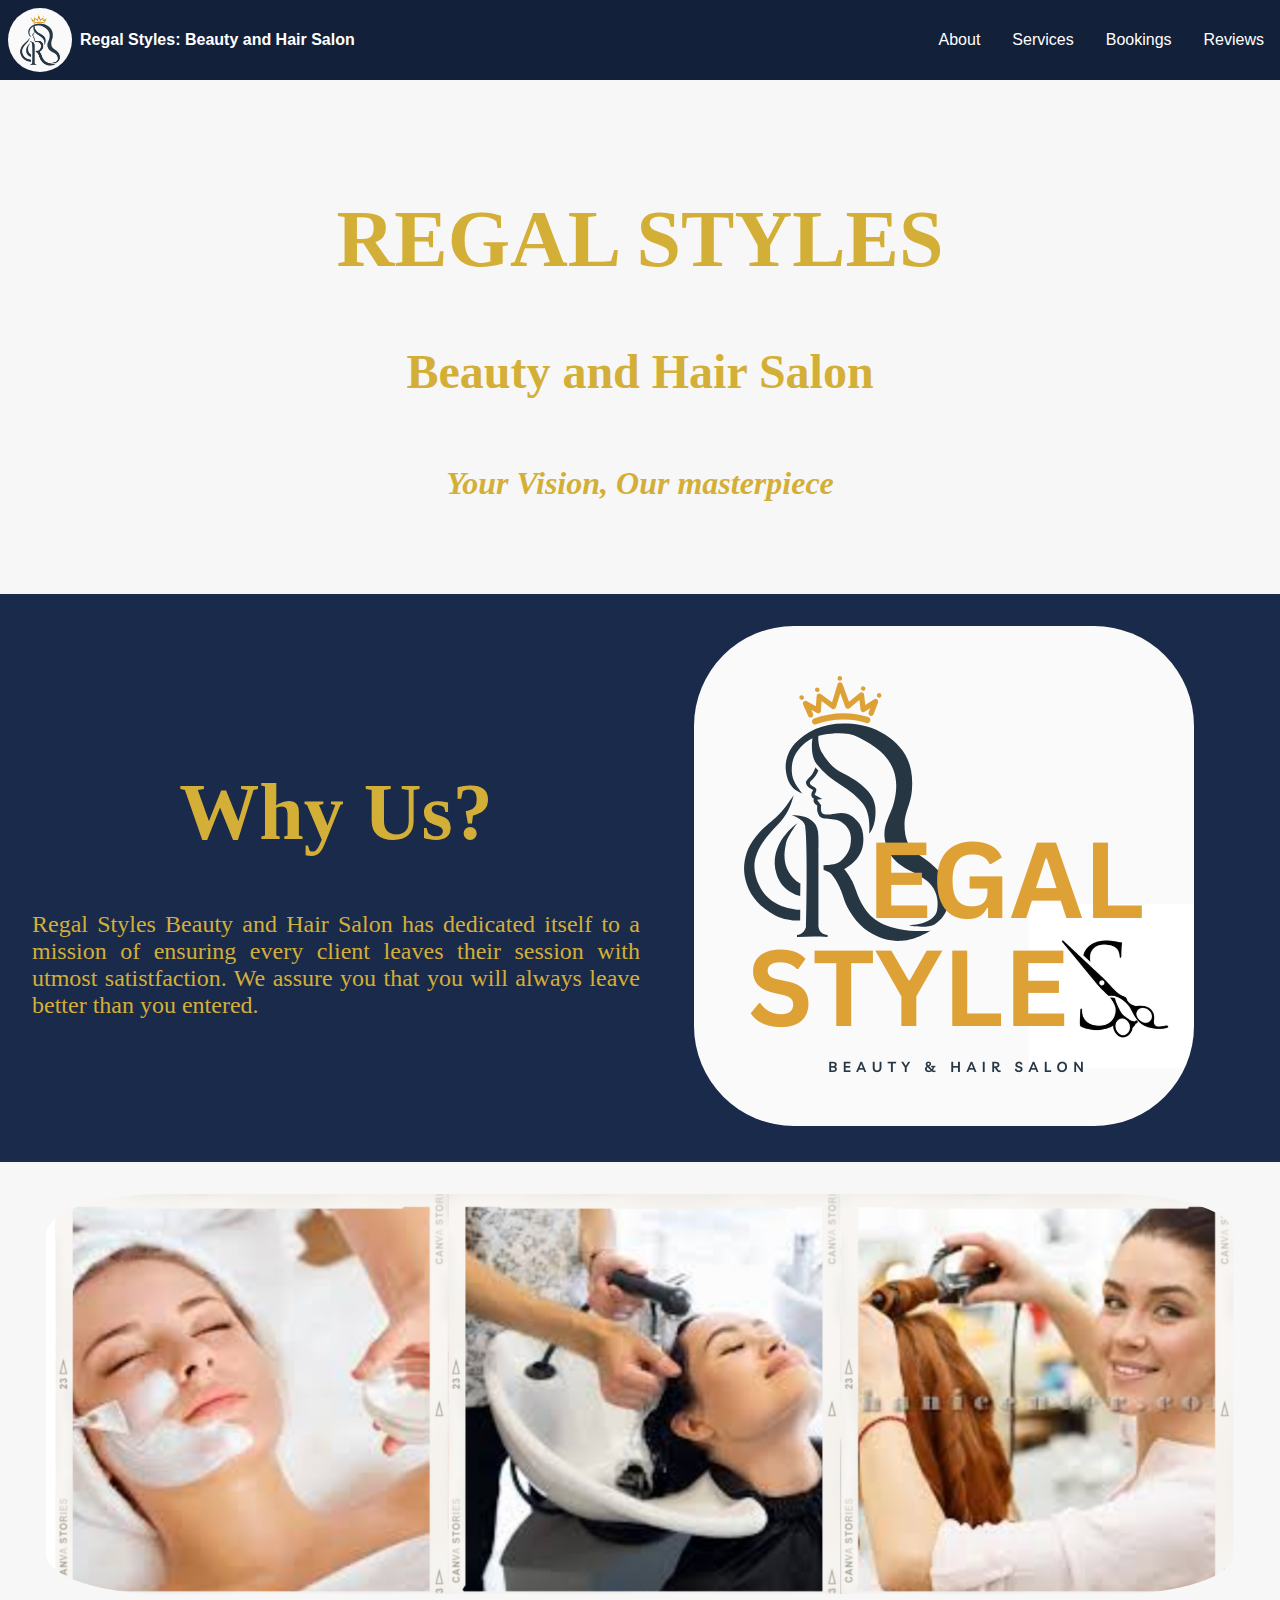
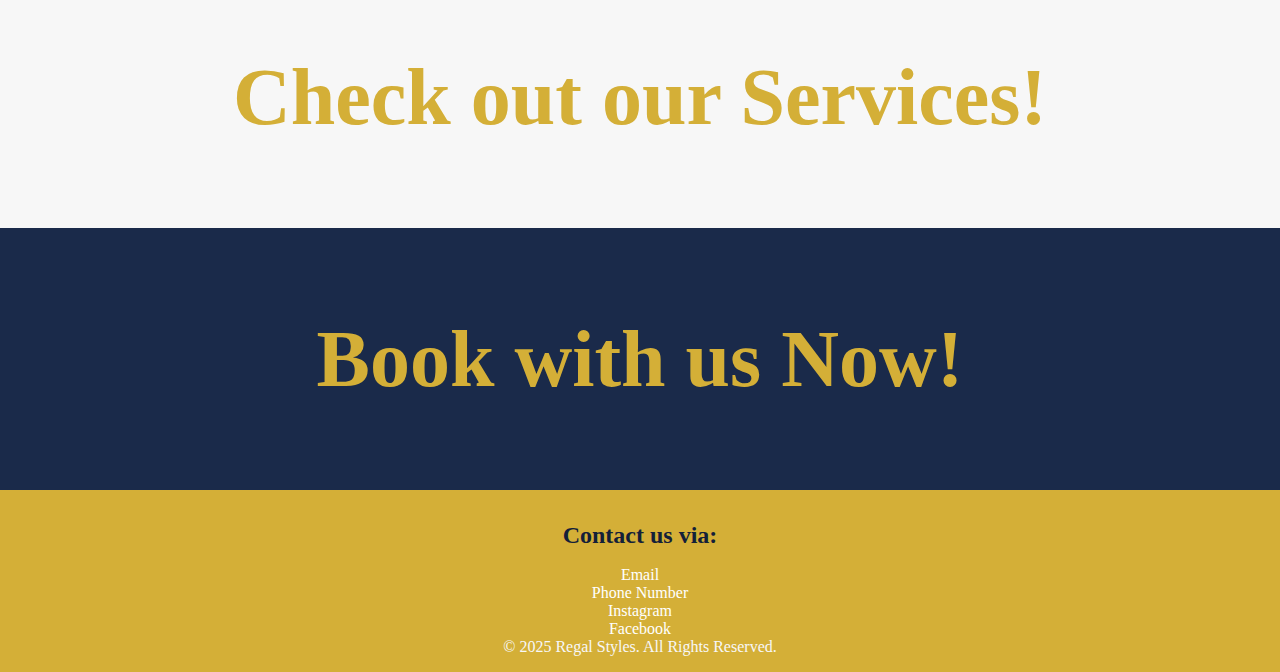
==== index.html @ 269268f3 "first change" ====
<!DOCTYPE html>
<html lang="en">
    <head>
        <meta charset="UTF-8">
    <meta name="viewport" content="width=device-width, initial-scale=1.0">
    <meta name="theme-color" content="royalblue">
    <link rel="stylesheet" href="HomePage.css">
    <title>Regal Styles: Beauty and Hair Salon</title>
    </head>

    <body>
        <header>
            <a class="logo-box" href="/IT Website/HomePage.html">
                <img src="Logo.png" class="logo" alt="Logo">
                <strong>Regal Styles: Beauty and Hair Salon</strong>
            </a>
            <div class="expand-h"></div>
            <nav>
                <ul>
                    <li><a href="AboutPage.html">About</a> </li>
                    <li><a href="ServicesPage.html">Services</a> </li>
                    <li><a href="BookingsPage.html">Bookings</a> </li>
                    <li> <a href="ReviewsPage.html">Reviews</a></li>
                </ul>
            </nav>
        </header>
        <main>
            <section class="masthead">
                <h1>REGAL STYLES</h1>
                <h2> Beauty and Hair Salon</h2>
                <h3>Your Vision, Our masterpiece</h3>
            </section>
            <section class="col-2">
                <div>
                    <h1>Why Us?</h1>
                    <p>Regal Styles Beauty and Hair Salon has dedicated itself to a mission of ensuring every client leaves their session with utmost satistfaction. We assure you that you will always leave better than you entered. </p>
                </div>
                <div>
                    <img src="Logo2.png" class ="logo2" alt="Logo-2">
                </div>
            </section>
            <section>
                <div>
                    
                <img src="Banner.png" class="banner"><h1>Check out our Services!</h1>
                </img>
                </div>
            </section>

            <section>
                <div>
                    <h1>Book with us Now!</h1>
                </div>
            </section>
        </main>
        <footer>
            <h1>Contact us via:</h1>
            <p>
                <a href="mailto:arthurroberts249@gmail.com">Email</a>
                <a href="tel:+592 6840649">Phone Number</a>
                <a href="#" target="_blank">Instagram</a>
                <a href="#" target="_blank">Facebook</a>
            </p>
            <p>&copy; 2025 Regal Styles. All Rights Reserved.</p>
        </footer>
    </body>


</html>
---- HomePage.css ----
body {
    font-family: 'Lato', sans-serif;
    margin: 0;
    padding: 0;
    color: #1A2A4A;
    background-color: #F7F7F7;
}

h1, h3{
    font-family: 'Playfair Display', serif;
    color: #D4AF37;
}
h2, p{
    font-family: 'Times New Roman', Times, serif;
    color: #D4AF37;
}


h1 {
    font-size: 5rem;
}

h2{
    font-size: 3rem;
}
h2, p{
    font-family: 'Times New Roman', Times, serif;
    color: #D4AF37;
}
h3 {
    font-size: 2rem;
    margin-top: 10px;
}

header{
    display: flex;
    padding: 0.5rem;
    align-items: center;
    gap:0.5rem;
    flex-wrap: wrap;
    background: #132039;
    color: #fff;
}

header nav>ul{
    display: flex;
    list-style-type: none;
    padding-left: 0;
    gap: 1rem;
}

header nav>ul>li{
    padding: 0 0.5rem;
    color: #FFFFFF;
}

.expand-h{
    flex-grow: 1;
}

.logo{
    height: 4rem;
    border-radius: 100%;
}

.logo-box{
    display: flex;
    align-items: center;
    gap: 0.5rem;
    text-decoration: none;
    color: #FFFFFF;
}

footer{
    background-color: #000;
}

.masthead{
    min-height: 50vh;
    display: grid;
    align-content: center;
    justify-items: center;
    gap:1rem;
    text-align: justify;
    background-color: #132039;
    padding: 2rem;
    background-color: #f7f7f781;
}
.masthead h1 {
    margin-bottom: 0.2rem;
} 

.masthead h3 {
    font-style: italic;
} 
section {
    padding: 2rem;
}h1{
    text-align: center;
}
p{
    font-size: 1.5rem;
    text-align: justify;
    text-decoration: #D4AF37;
}

section:nth-child(even) {
    background:#1A2A4A;
    justify-items: center;
    align-items: center;
    flex-wrap: wrap;
    
}p{
    color: #132039;
}


section:nth-child(odd) {
    background: #F7F7F7;
    display: grid;
    justify-items: center;
    align-items: center;
    
}p{
    color: #D4AF37;
}
footer {
    background-color: #D4AF37;
    color: #FFFFFF;
    text-align: center;
    padding: 1rem;
    justify-items: center;
    align-items: center;
}
footer>h1{
    color: #132039;
    text-align: center;
    font-size: 1.5rem;
}
footer>p{
    color: #F7F7F7;
    justify-items: center;
    align-items: center;
    font-size: 1rem;
    margin: 0.2px;
    display: grid;
}
a {
    color: #FFFFFF;
    text-decoration: none;
}

a:hover {
    text-decoration: underline;
    transform-style: preserve-3d;
    transition: linear;
   
}

.col-2{
    display: grid;
    align-content: center;
    justify-items: center;
    text-align: center;
    grid-template-columns: 2fr;
    flex-wrap: wrap;
}
@media screen and (min-width:45rem){
    .col-2{
        grid-template-columns: 1fr 1fr;
    }
}

.logo2{
    border-radius: 20%;
    min-height: 20rem;
}

.banner{
    border-radius: 10%;
    
    height: 25rem;
}

a,h1,h2,h3,h4,html{
    animation: fade-in 1s ease-out 1;
}

@keyframes fade-in{
    0%{opacity: 0;}
    100%{opacity: 1;}
}

@keyframes slide-up{
    from{top:40px;}
    to{top:0;}
}

img{
    transition: border 0.3s;
    border-radius: 1rem;
}

img:hover{
    border: 2px solid white;
}
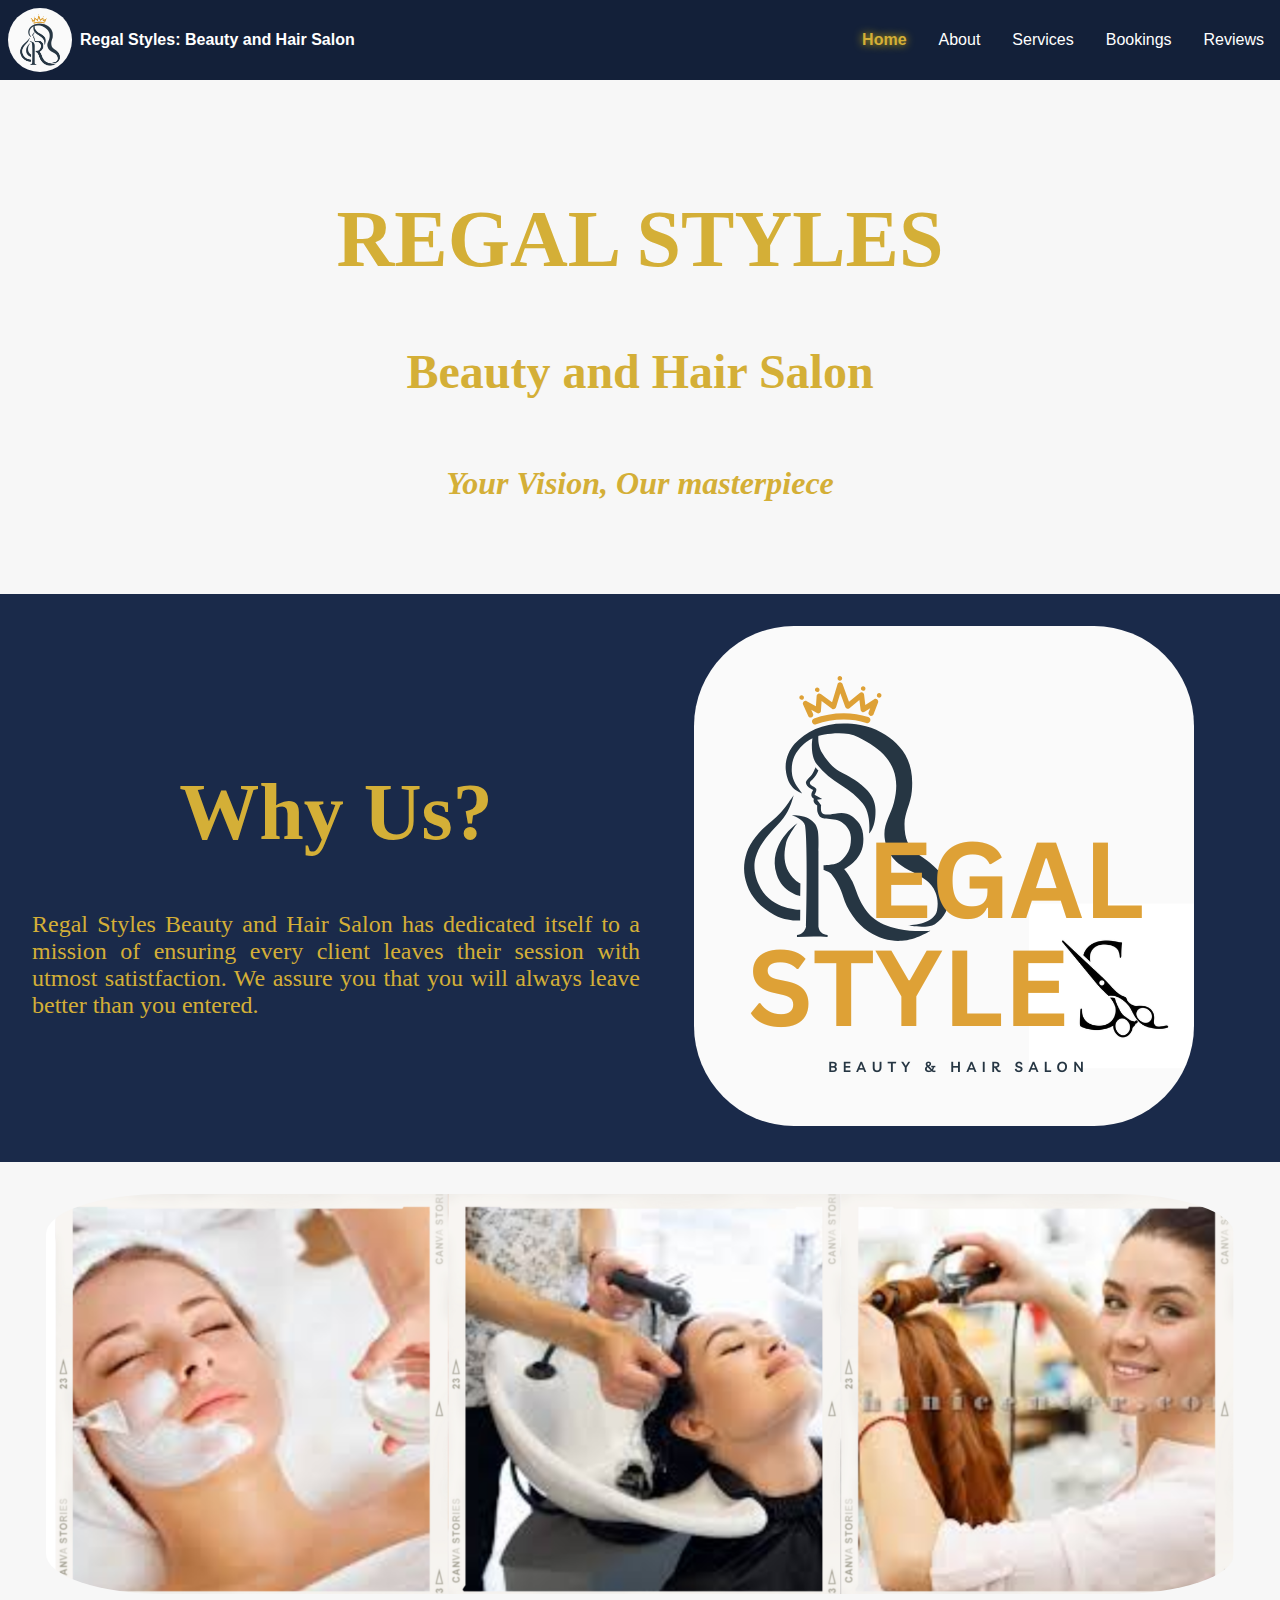
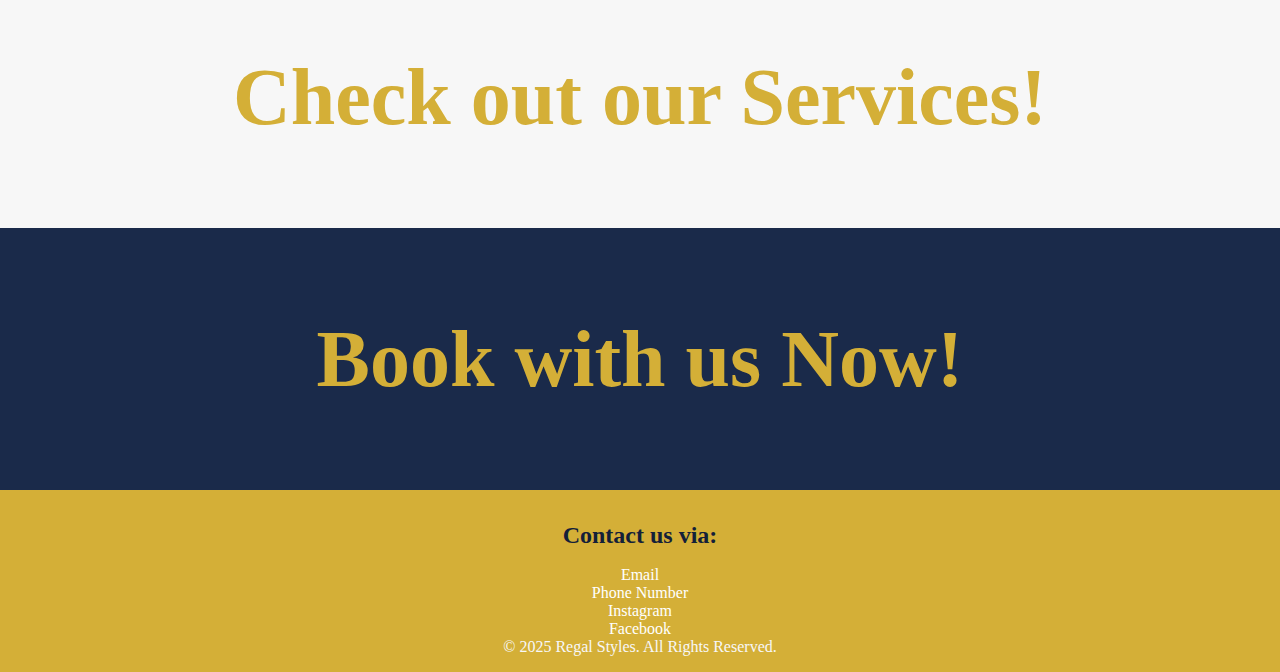
==== commit a07eb286: "Hopefully final update" ====
--- a/index.html
+++ b/index.html
@@ -6,21 +6,23 @@
     <meta name="theme-color" content="royalblue">
     <link rel="stylesheet" href="HomePage.css">
     <title>Regal Styles: Beauty and Hair Salon</title>
+    <link rel="shortcut icon" href="Favicon.png">
     </head>
 
     <body>
         <header>
-            <a class="logo-box" href="/IT Website/HomePage.html">
+            <a class="logo-box" href="index.html">
                 <img src="Logo.png" class="logo" alt="Logo">
                 <strong>Regal Styles: Beauty and Hair Salon</strong>
             </a>
             <div class="expand-h"></div>
             <nav>
                 <ul>
-                    <li><a href="AboutPage.html">About</a> </li>
-                    <li><a href="ServicesPage.html">Services</a> </li>
-                    <li><a href="BookingsPage.html">Bookings</a> </li>
-                    <li> <a href="ReviewsPage.html">Reviews</a></li>
+                    <li><a href="index.html" class="active">Home</a> </li>
+                    <li><a href="AboutPage.html" title="Learn more About Us">About</a> </li>
+                    <li><a href="ServicesPage.html" title="Check out our Services">Services</a> </li>
+                    <li><a href="BookingsPage.html" title="Book an Appointment">Bookings</a> </li>
+                    <li> <a href="ReviewsPage.html" title="Help us Improve">Reviews</a></li>
                 </ul>
             </nav>
         </header>
--- a/HomePage.css
+++ b/HomePage.css
@@ -16,6 +16,7 @@
 }
 
 
+
 h1 {
     font-size: 5rem;
 }
@@ -199,10 +200,30 @@
 img{
     transition: border 0.3s;
     border-radius: 1rem;
-}
-
+    max-width: 100%;
+    object-fit: contain;
+}
+@media screen and (max-width:700px) {
+    .banner{
+        max-height: 160px;
+    }
+}
 img:hover{
     border: 2px solid white;
 }
-
-
+nav>ul>li>a.active {
+    color: #D4AF37;
+    font-weight: bold;
+}
+nav a.active::after {
+    width: 100%;
+    left: 0;
+}
+nav a:hover {
+    color: gold;
+}
+nav a.active {
+    text-shadow: 0px 0px 8px rgba(255, 215, 0, 0.8);
+}
+
+
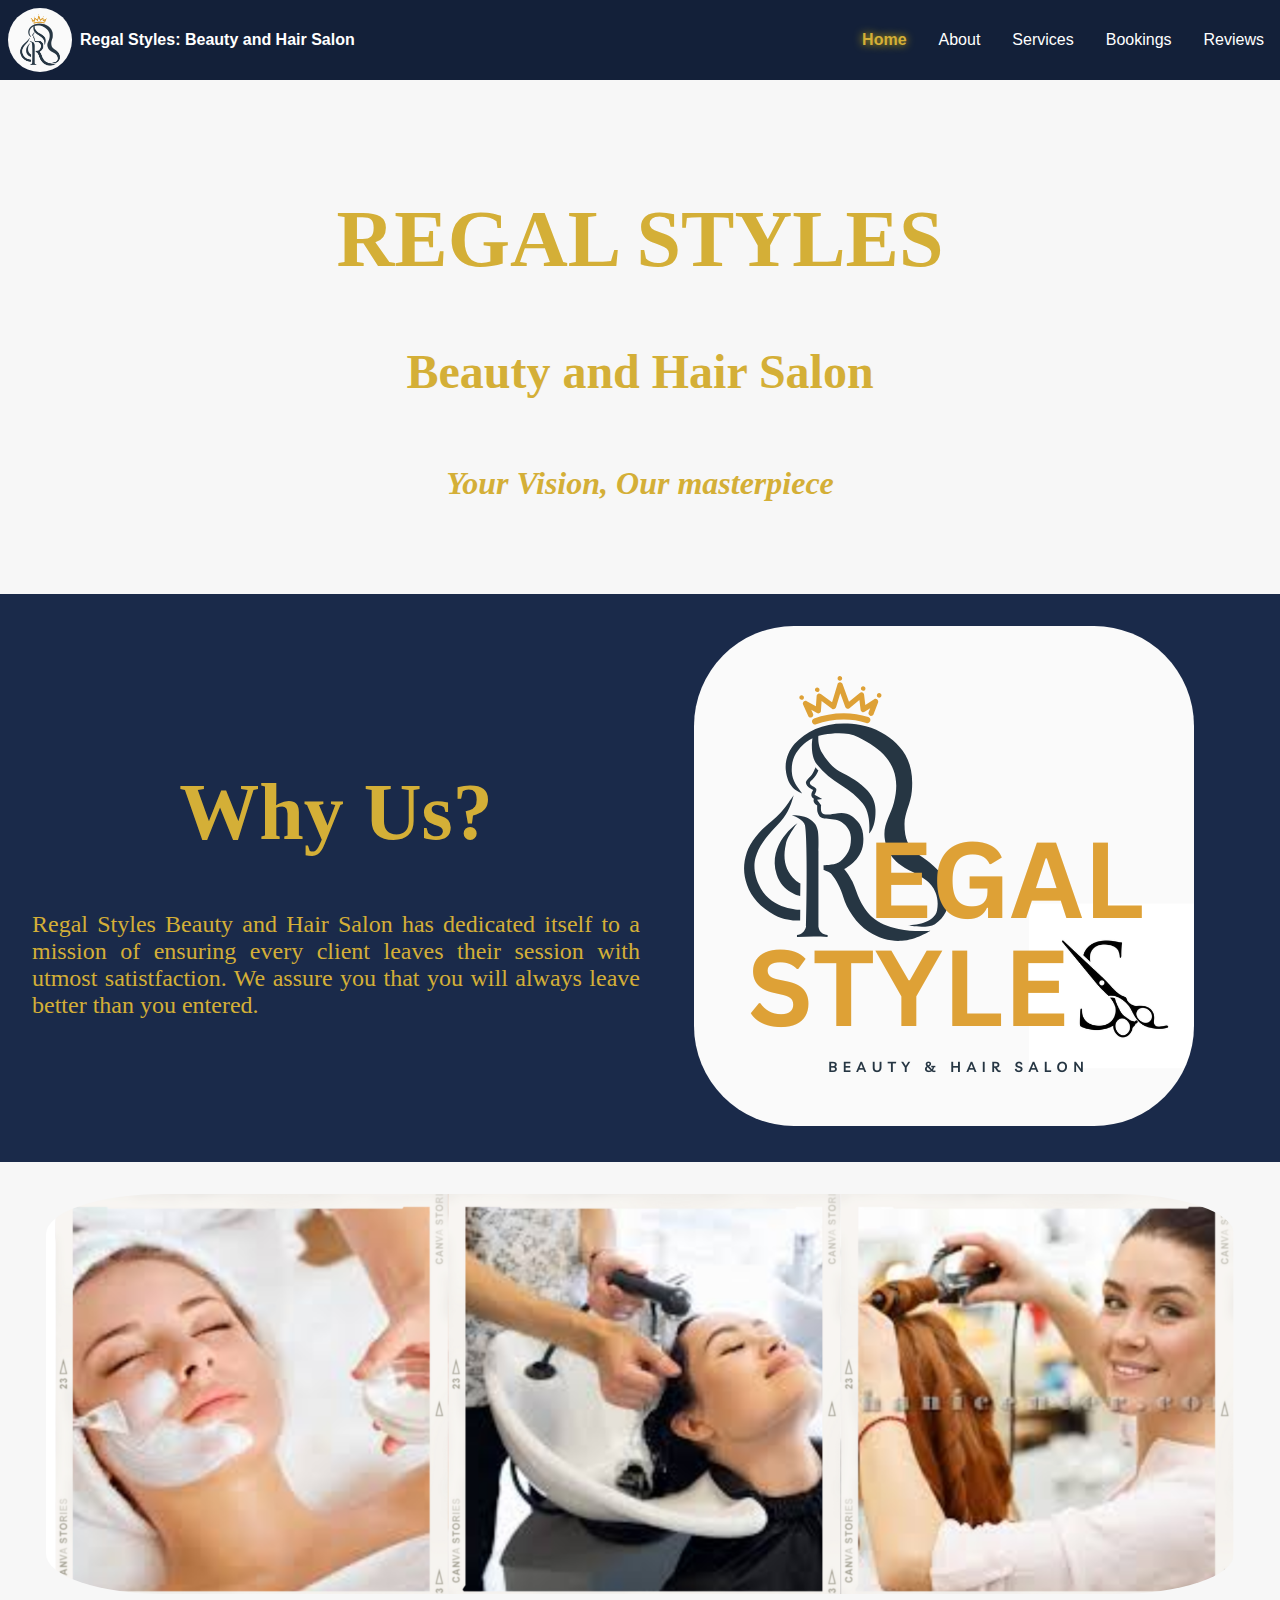
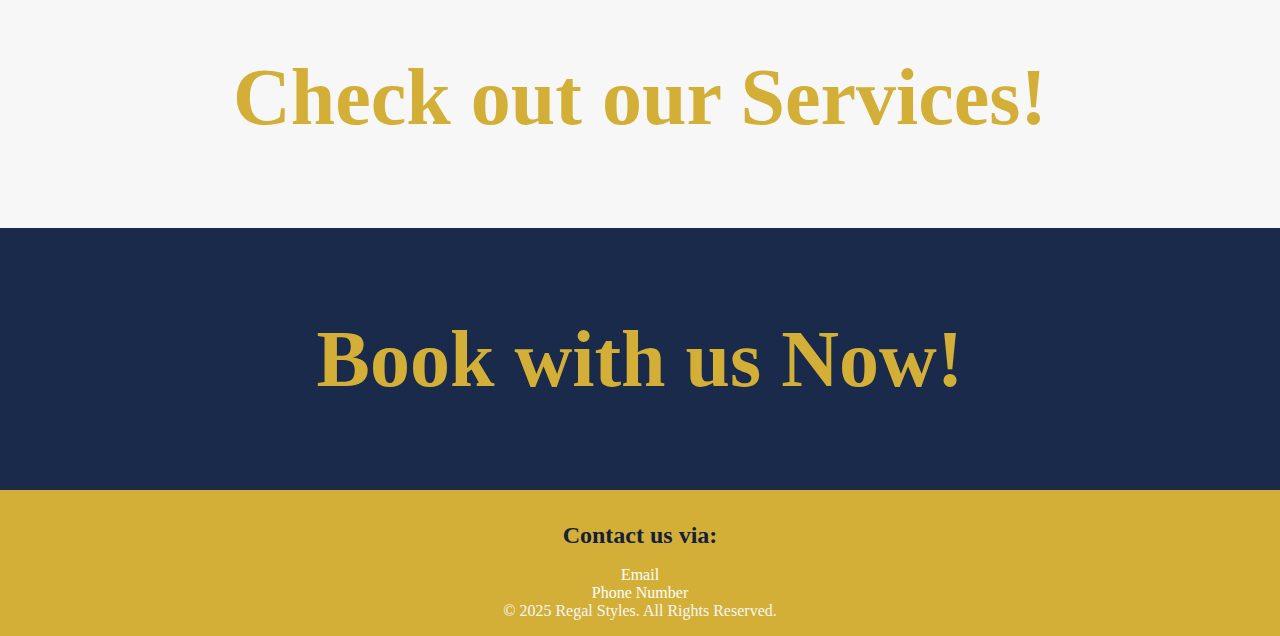
==== commit e7700bc6: "Final Update" ====
--- a/index.html
+++ b/index.html
@@ -11,14 +11,14 @@
 
     <body>
         <header>
-            <a class="logo-box" href="index.html">
+            <a class="logo-box" href="index.html" title="Visit our Home Page">
                 <img src="Logo.png" class="logo" alt="Logo">
                 <strong>Regal Styles: Beauty and Hair Salon</strong>
             </a>
             <div class="expand-h"></div>
             <nav>
                 <ul>
-                    <li><a href="index.html" class="active">Home</a> </li>
+                    <li><a href="index.html" class="active" title="You are on this page">Home</a> </li>
                     <li><a href="AboutPage.html" title="Learn more About Us">About</a> </li>
                     <li><a href="ServicesPage.html" title="Check out our Services">Services</a> </li>
                     <li><a href="BookingsPage.html" title="Book an Appointment">Bookings</a> </li>
@@ -58,10 +58,8 @@
         <footer>
             <h1>Contact us via:</h1>
             <p>
-                <a href="mailto:arthurroberts249@gmail.com">Email</a>
+                <a href="mailto:regalstylesbeautyandhairsalon@gmail.com">Email</a>
                 <a href="tel:+592 6840649">Phone Number</a>
-                <a href="#" target="_blank">Instagram</a>
-                <a href="#" target="_blank">Facebook</a>
             </p>
             <p>&copy; 2025 Regal Styles. All Rights Reserved.</p>
         </footer>
--- a/HomePage.css
+++ b/HomePage.css
@@ -226,4 +226,9 @@
     text-shadow: 0px 0px 8px rgba(255, 215, 0, 0.8);
 }
 
-
+@media screen and (max-width: 700px) {
+    header nav>ul {
+        flex-wrap: wrap;
+        justify-content: center;
+    }
+}
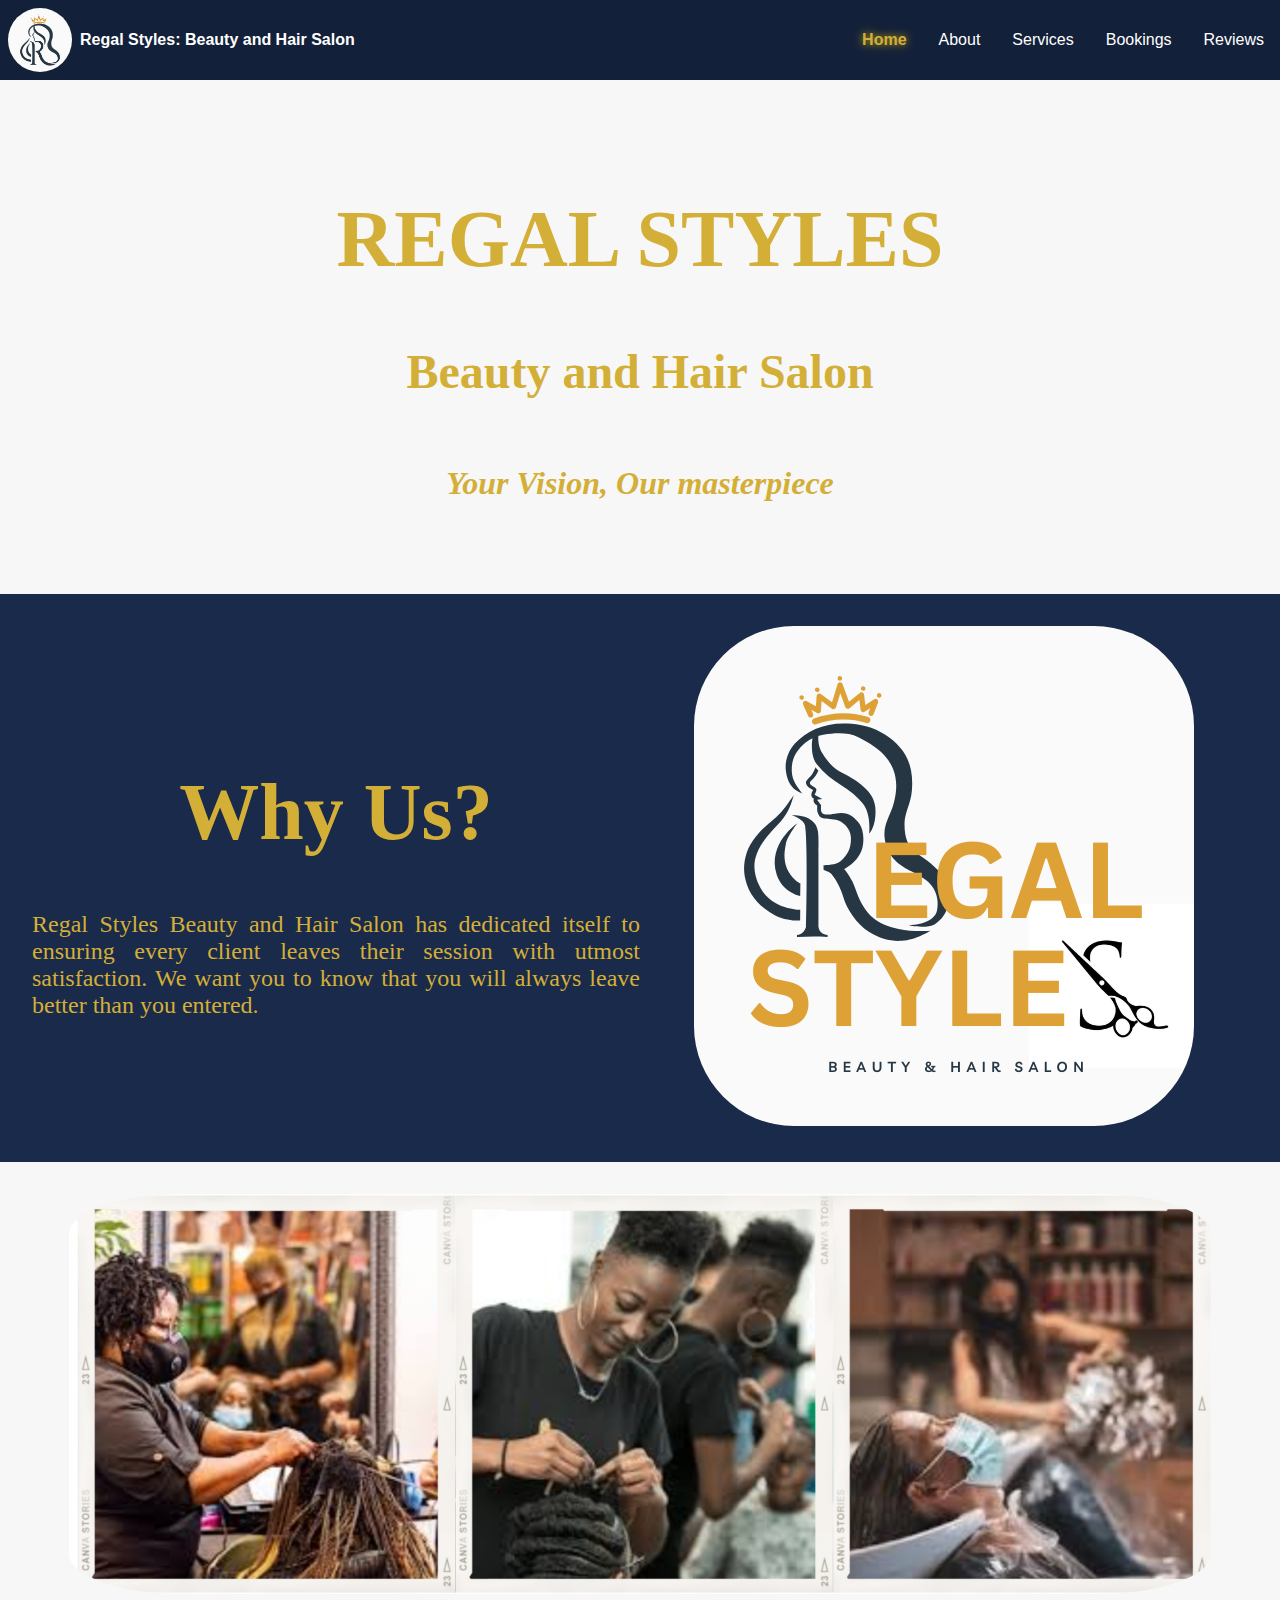
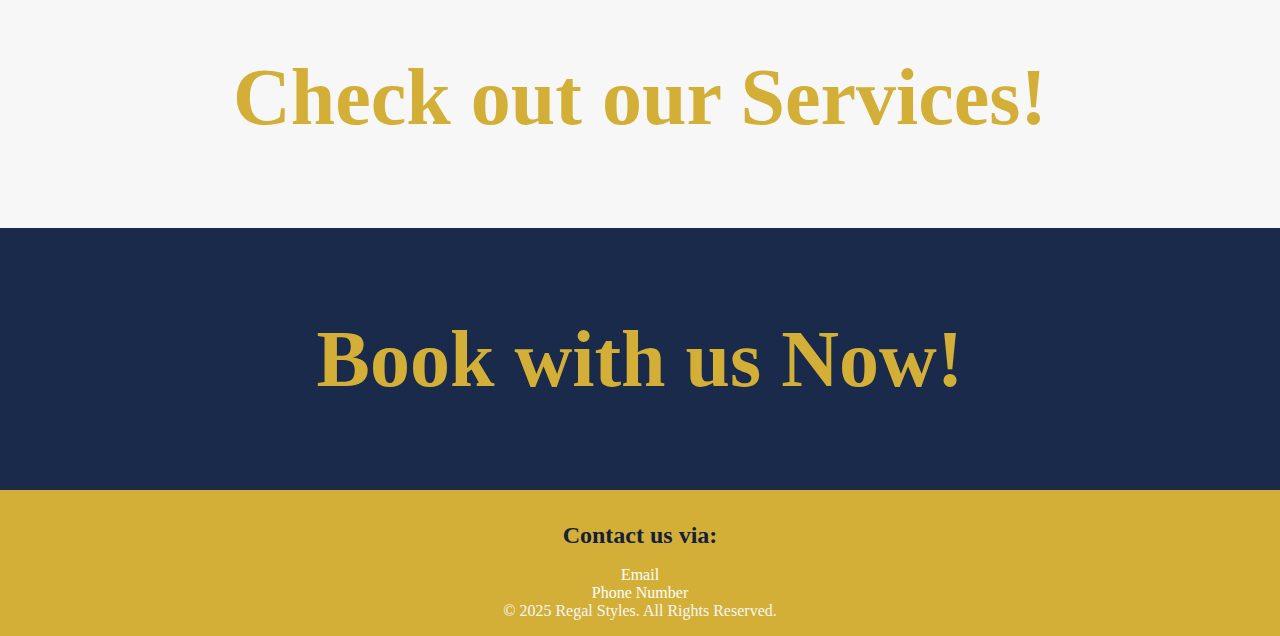
==== commit 7c56a180: "Update index.html" ====
--- a/index.html
+++ b/index.html
@@ -19,7 +19,7 @@
             <nav>
                 <ul>
                     <li><a href="index.html" class="active" title="You are on this page">Home</a> </li>
-                    <li><a href="AboutPage.html" title="Learn more About Us">About</a> </li>
+                    <li><a href="AboutPage.html" title="Learn More About Us">About</a> </li>
                     <li><a href="ServicesPage.html" title="Check out our Services">Services</a> </li>
                     <li><a href="BookingsPage.html" title="Book an Appointment">Bookings</a> </li>
                     <li> <a href="ReviewsPage.html" title="Help us Improve">Reviews</a></li>
@@ -35,7 +35,7 @@
             <section class="col-2">
                 <div>
                     <h1>Why Us?</h1>
-                    <p>Regal Styles Beauty and Hair Salon has dedicated itself to a mission of ensuring every client leaves their session with utmost satistfaction. We assure you that you will always leave better than you entered. </p>
+                    <p>Regal Styles Beauty and Hair Salon has dedicated itself to ensuring every client leaves their session with utmost satisfaction. We want you to know that you will always leave better than you entered. </p>
                 </div>
                 <div>
                     <img src="Logo2.png" class ="logo2" alt="Logo-2">
@@ -44,7 +44,7 @@
             <section>
                 <div>
                     
-                <img src="Banner.png" class="banner"><h1>Check out our Services!</h1>
+                <img src="Banner1.png" class="banner"><h1>Check out our Services!</h1>
                 </img>
                 </div>
             </section>
@@ -66,4 +66,4 @@
     </body>
 
 
-</html>+</html>
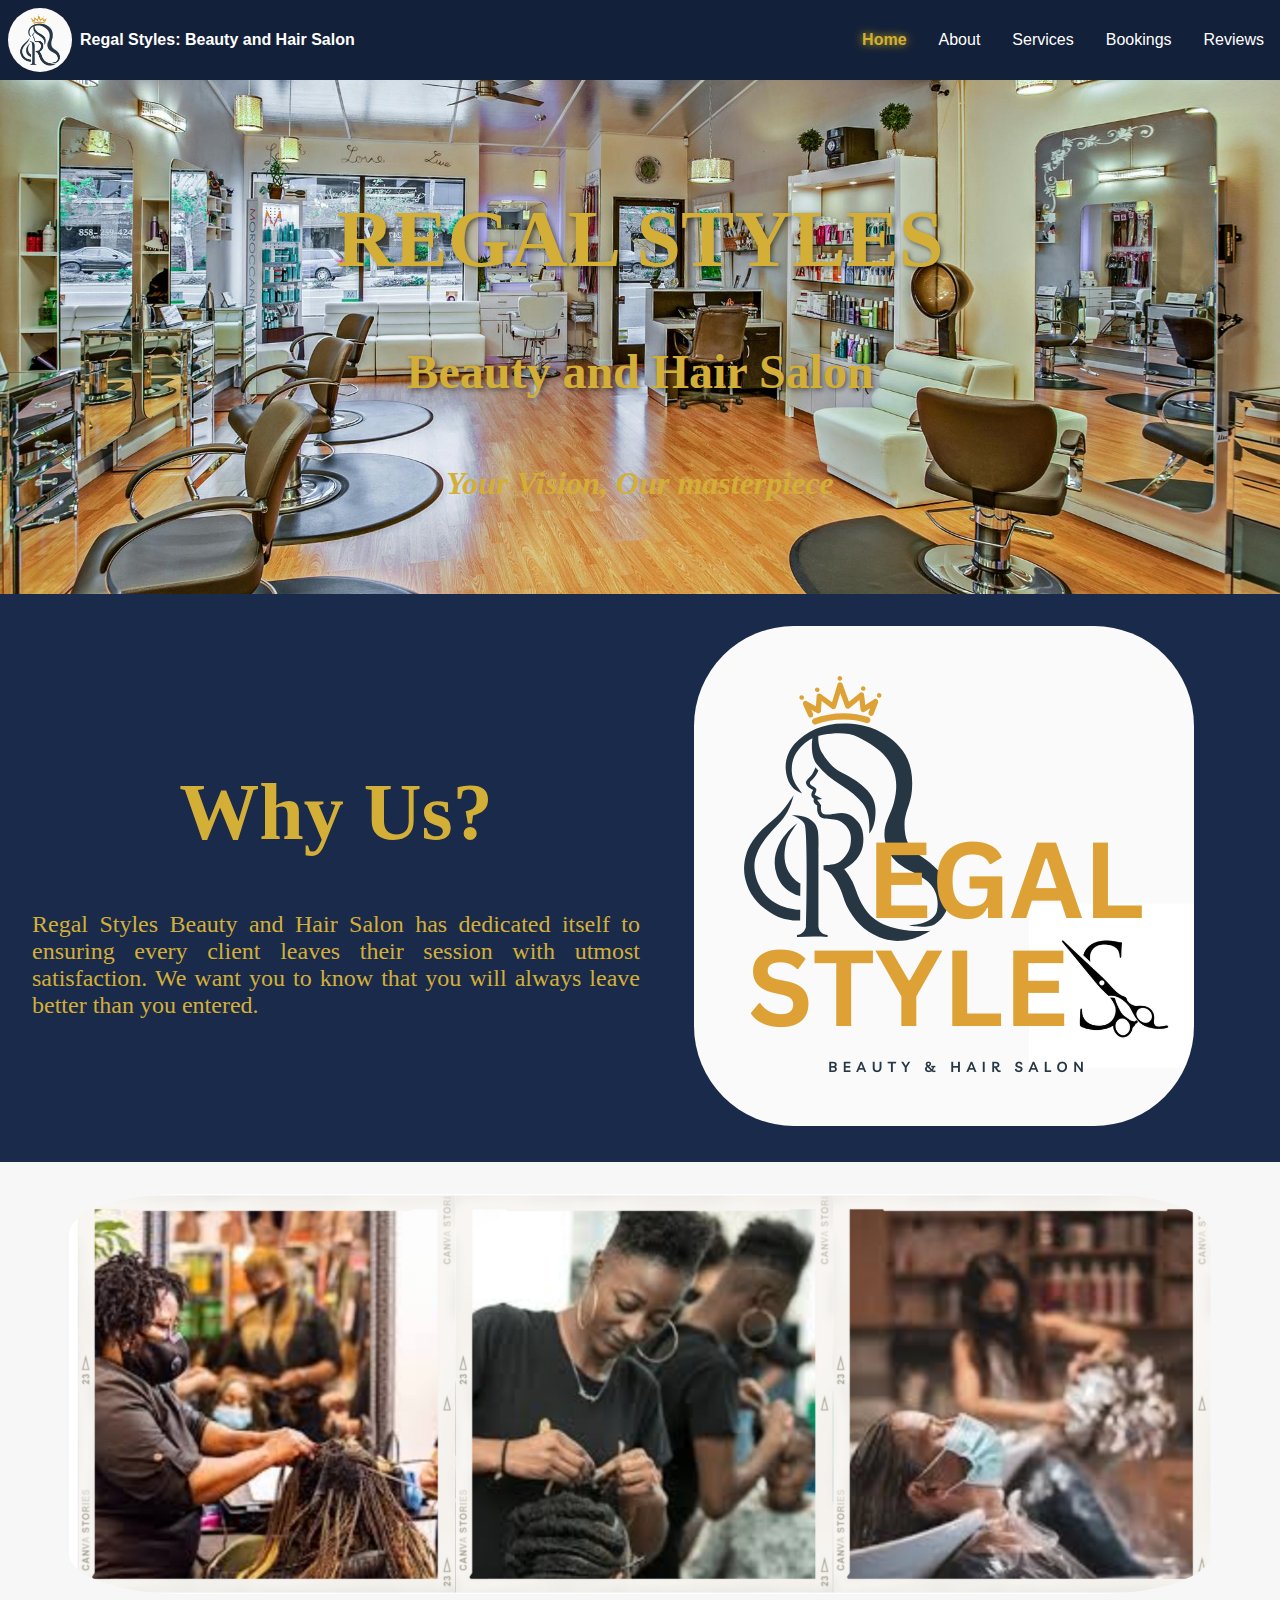
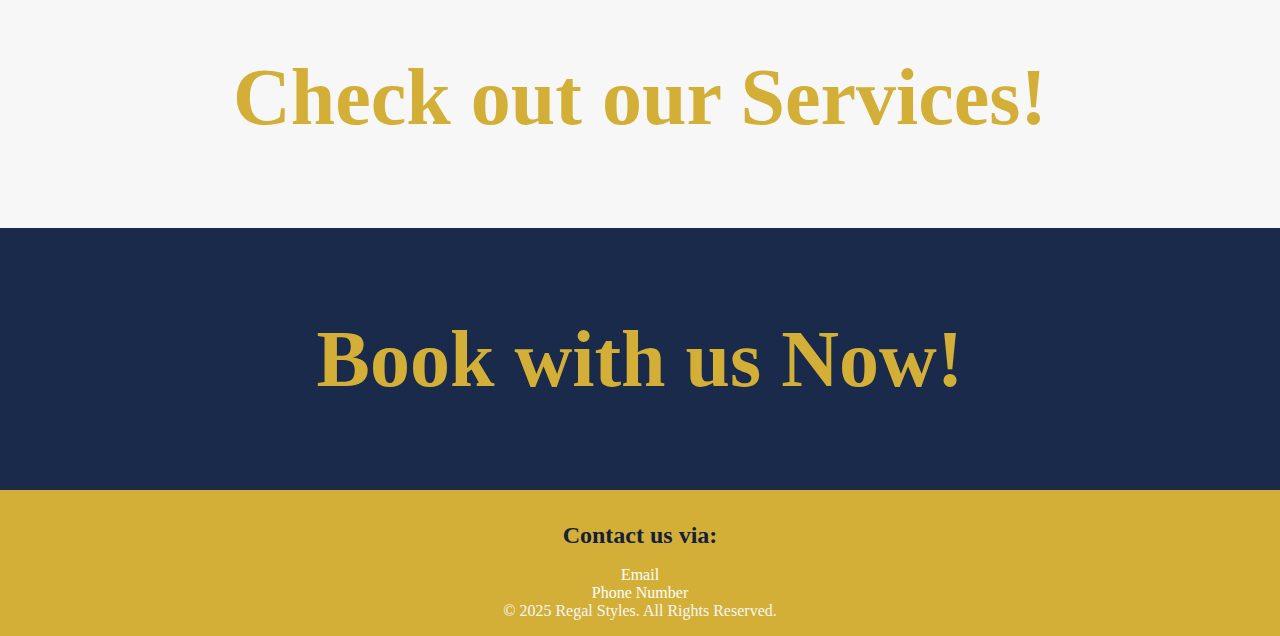
==== commit 3cd1e5dc: "Final Update" ====
--- a/index.html
+++ b/index.html
@@ -44,7 +44,7 @@
             <section>
                 <div>
                     
-                <img src="Banner1.png" class="banner"><h1>Check out our Services!</h1>
+                <img src="Banner.png" class="banner"><h1>Check out our Services!</h1>
                 </img>
                 </div>
             </section>
--- a/HomePage.css
+++ b/HomePage.css
@@ -15,8 +15,6 @@
     color: #D4AF37;
 }
 
-
-
 h1 {
     font-size: 5rem;
 }
@@ -76,24 +74,6 @@
     background-color: #000;
 }
 
-.masthead{
-    min-height: 50vh;
-    display: grid;
-    align-content: center;
-    justify-items: center;
-    gap:1rem;
-    text-align: justify;
-    background-color: #132039;
-    padding: 2rem;
-    background-color: #f7f7f781;
-}
-.masthead h1 {
-    margin-bottom: 0.2rem;
-} 
-
-.masthead h3 {
-    font-style: italic;
-} 
 section {
     padding: 2rem;
 }h1{
@@ -125,6 +105,29 @@
 }p{
     color: #D4AF37;
 }
+section.masthead{
+    min-height: 50vh;
+    display: grid;
+    align-content: center;
+    justify-items: center;
+    gap:1rem;
+    text-align: justify;
+    background: url('./BackgroundMasthead.jpg') no-repeat center center/cover;
+    padding: 2rem;
+    background-color: #f7f7f781;
+}
+
+section.masthead h1 {
+    margin-bottom: 0.2rem;
+} 
+
+section.masthead h3 {
+    font-style: italic;
+} 
+
+section.masthead h1, .masthead h2, .masthead p {
+    text-shadow: 2px 2px 5px rgba(0, 0, 0, 0.5);
+  }
 footer {
     background-color: #D4AF37;
     color: #FFFFFF;
